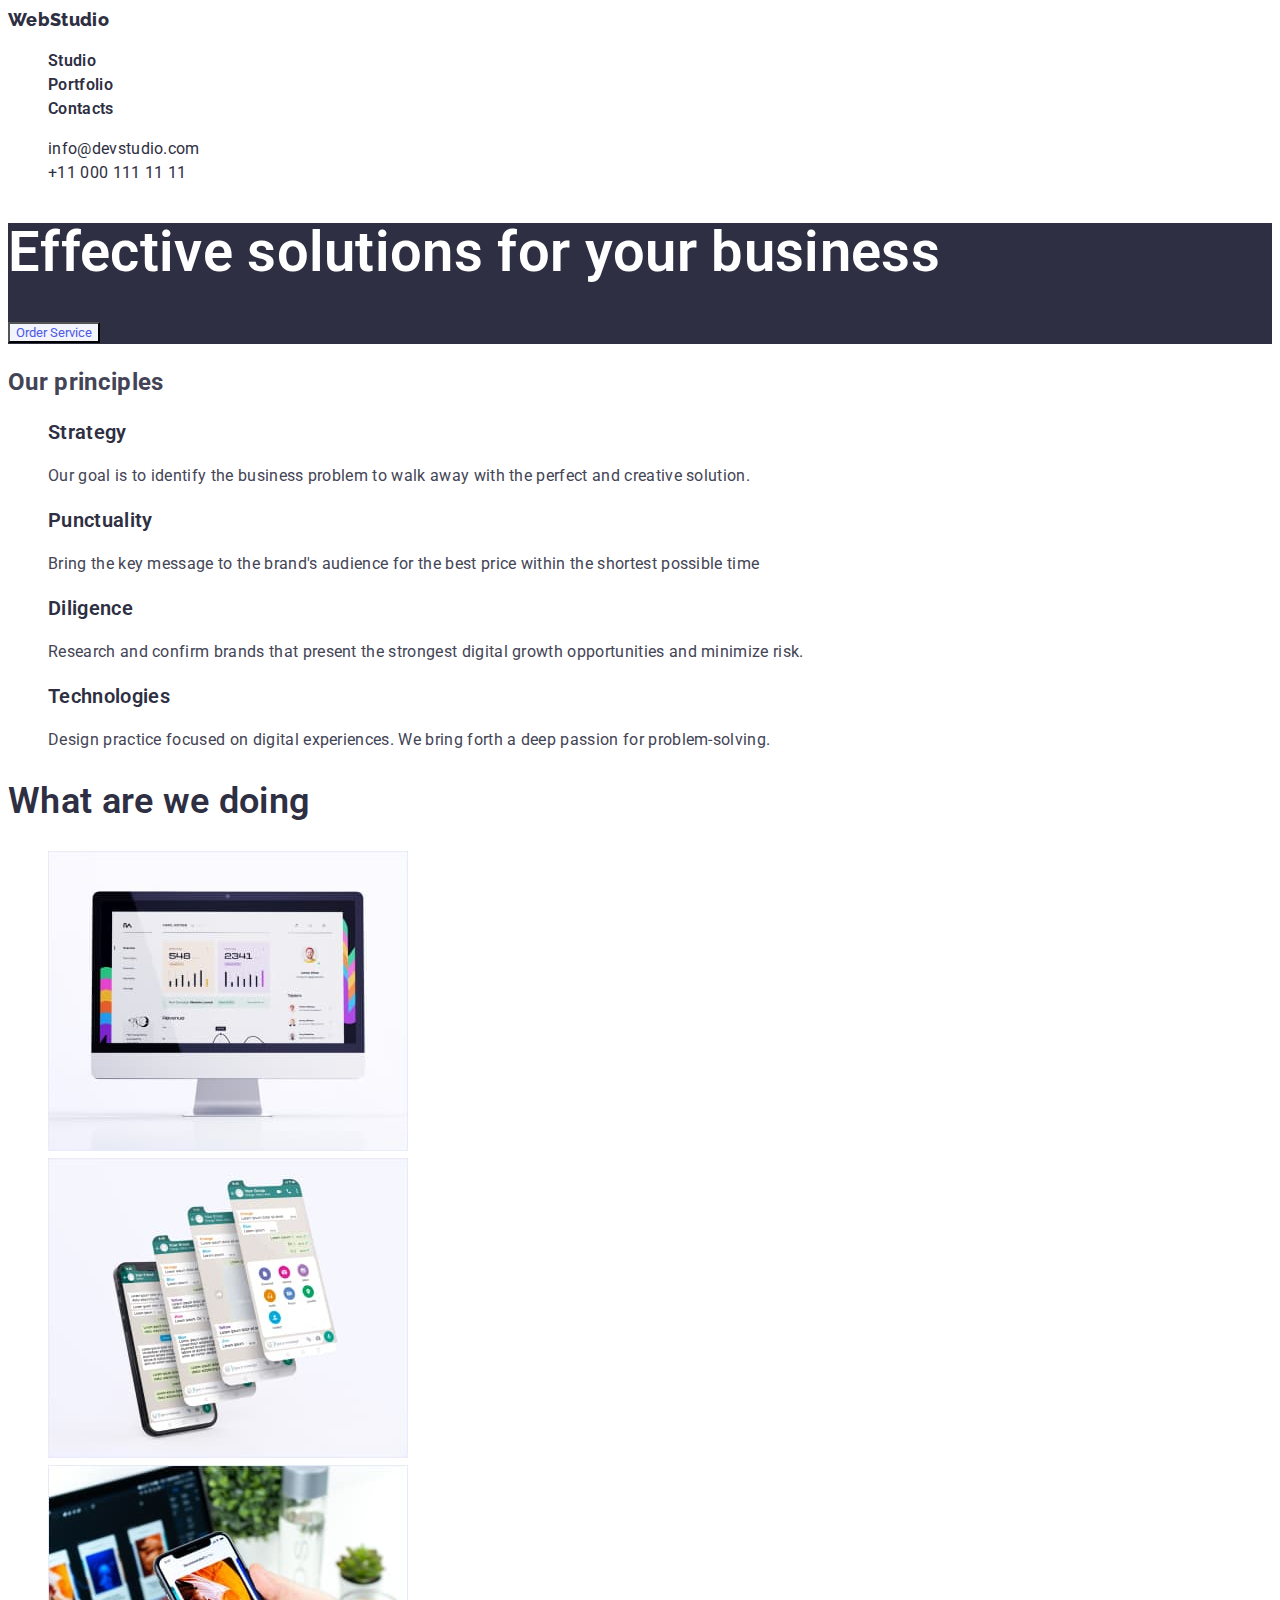
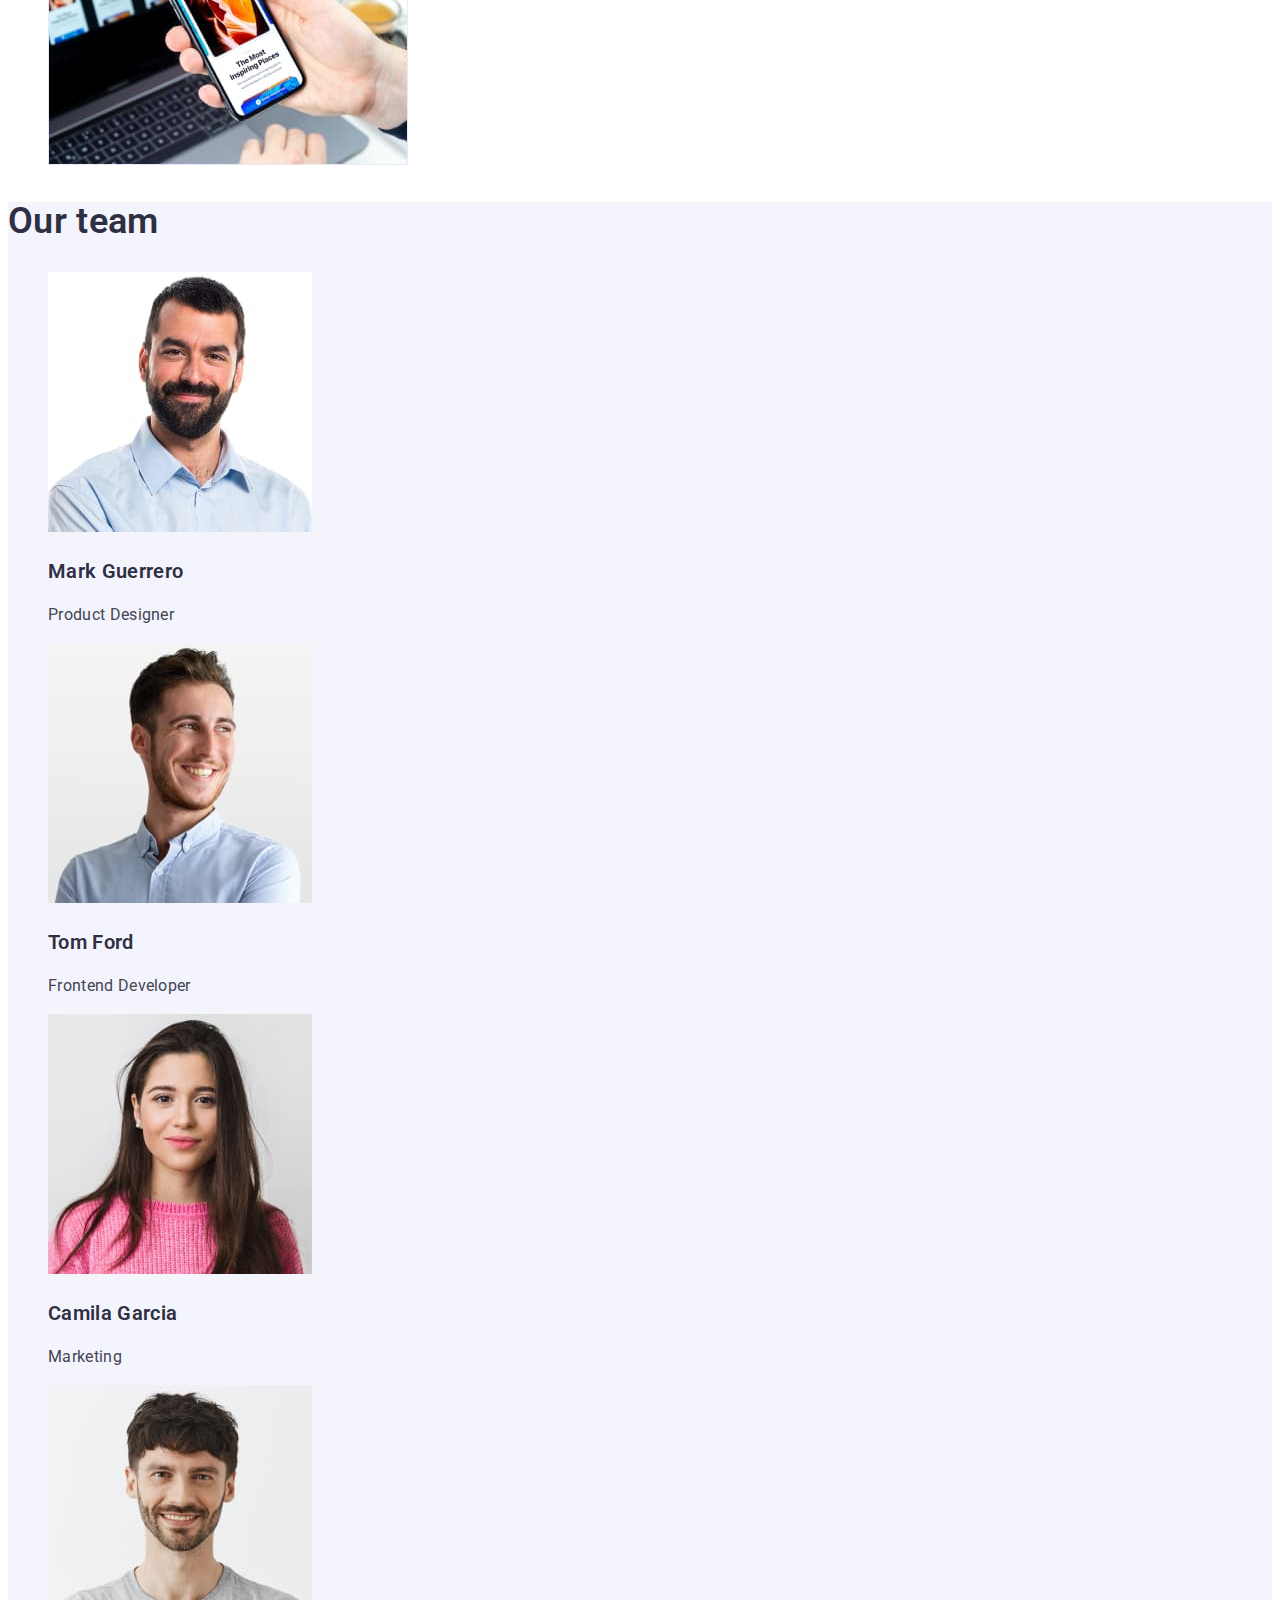
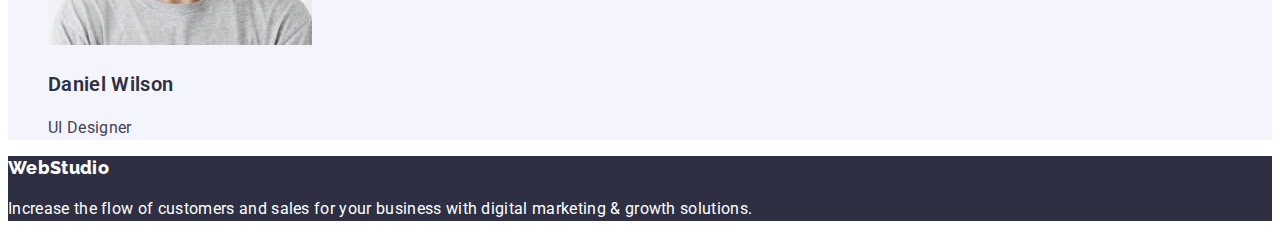
==== index.html @ 0608b39d "Зробив виправлення" ====
<!DOCTYPE html>
<html lang="en">
  <head>
    <meta charset="UTF-8" />
    <meta http-equiv="X-UA-Compatible" content="IE=edge" />
    <meta name="viewport" content="width=device-width, initial-scale=1.0" />
    <link
      href="https://fonts.googleapis.com/css2?family=Raleway:wght@700&family=Roboto:ital,wght@0,400;0,500;0,900;1,700&display=swap"
      rel="stylesheet"
    />
    <link href="css/styles.css" rel="stylesheet" />
    <title>WebStudio</title>
  </head>
  <body>
    <header class="header">
      <nav>
        <a href="index.html" class="logo">WebStudio</a>
        <ul class="navigation">
          <li><a href="index.html" class="navigation-link">Studio</a></li>
          <li>
            <a href="portfolio.html" class="navigation-link">Portfolio</a>
          </li>
          <li><a href="#" class="navigation-link">Contacts</a></li>
        </ul>
      </nav>
      <ul class="contact">
        <li>
          <a href="mailto:info@devstudio.com" class="contact-link"
            >info@devstudio.com</a
          >
        </li>
        <li>
          <a href="tel:+110001111111" class="contact-link">+11 000 111 11 11</a>
        </li>
      </ul>
    </header>
    <main>
      <section class="main">
        <h1 class="hero-title">Effective solutions for your business</h1>
        <button type="button">Order Service</button>
      </section>
      <section>
        <h2 class="hidden">Our principles</h2>
        <ul class="principle">
          <li>
            <h3 class="principle-title">Strategy</h3>
            <p class="text">
              Our goal is to identify the business problem to walk away with the
              perfect and creative solution.
            </p>
          </li>
          <li>
            <h3 class="principle-title">Punctuality</h3>
            <p class="text">
              Bring the key message to the brand's audience for the best price
              within the shortest possible time
            </p>
          </li>
          <li>
            <h3 class="principle-title">Diligence</h3>
            <p class="text">
              Research and confirm brands that present the strongest digital
              growth opportunities and minimize risk.
            </p>
          </li>
          <li>
            <h3 class="principle-title">Technologies</h3>
            <p>
              Design practice focused on digital experiences. We bring forth a
              deep passion for problem-solving.
            </p>
          </li>
        </ul>
      </section>
      <section class="offers">
        <h2 class="offers-title">What are we doing</h2>
        <ul>
          <li>
            <img
              src="images/Offers/desktopapplications.jpg"
              alt="desktop applications"
              width="360"
              height="300"
            />
          </li>
          <li>
            <img
              src="images/Offers/mobileapps.jpg"
              alt="mobile apps"
              width="360"
              height="300"
            />
          </li>
          <li>
            <img
              src="images/Offers/designsolutions.jpg"
              alt="design solutions"
              width="360"
              height="300"
            />
          </li>
        </ul>
      </section>
      <section class="team-style">
        <h2 class="team">Our team</h2>
        <ul>
          <li>
            <img
              src="images/Team/productmanager.jpg"
              alt="product manager"
              width="264"
              height="260"
            />
            <h3 class="team-title">Mark Guerrero</h3>
            <p>Product Designer</p>
          </li>
          <li>
            <img
              src="images/Team/frontenddeveloper.jpg"
              alt="frontend developer"
              width="264"
              height="260"
            />
            <h3 class="team-title">Tom Ford</h3>
            <p>Frontend Developer</p>
          </li>
          <li>
            <img
              src="images/Team/marketing.jpg"
              alt="marketing"
              width="264"
              height="260"
            />
            <h3 class="team-title">Camila Garcia</h3>
            <p>Marketing</p>
          </li>
          <li>
            <img
              src="images/Team/uidesigner.jpg"
              alt="ui designer"
              width="264"
              height="260"
            />
            <h3 class="team-title">Daniel Wilson</h3>
            <p>UI Designer</p>
          </li>
        </ul>
      </section>
    </main>
    <footer class="footer">
      <a href="index.html" class="logo-footer">WebStudio</a>
      <p class="text-footer">
        Increase the flow of customers and sales for your business with digital
        marketing & growth solutions.
      </p>
    </footer>
  </body>
</html>
---- css/styles.css ----
:root {
  --body-text: #434455;
  --dark-color: #2e2f42;
  --active-color: #4d5ae5;
  --light-background: #f4f4fd;
  --white-color: #fff;
}

/*- - - - - - -*/

body {
  font-family: "Roboto", sans-serif;
  font-weight: 400;
  font-size: 16px;
  line-height: 1.5;
  letter-spacing: 0.02em;
  color: var(--body-text);
  background-color: var(--white-color);
  
}
ul {
  list-style: none;
}
button {
  font-family: inherit;
  cursor: pointer;
  background-color: var(--light-background);
  color: var(--active-color);
}
button:hover,
button:focus,
button:active {
  background-color: var(--active-color);
  color: var(--light-background);
}
/*HEADER*/

.logo {
  font-family: "Raleway";
  font-weight: 800;
  font-size: 18px;
  line-height: 1.3;
  color: var(--dark-color);
  text-decoration: none;
}
.logo:active,
.logo:focus,
.logo:hover {
  color: var(--active-color);
}

.navigation {
}

.navigation-link {
  font-weight: 600;
  font-size: 16px;
  line-height: 1.5;
  color: var(--dark-color);
  text-decoration: none;
}
.navigation-link:hover,
.navigation-link:focus,
.navigation-link:active {
  color: var(--active-color);
}

.contact {
}
.contact-link {
  font-weight: 400;
  font-size: 16px;
  line-height: 1.5;
  color: var(--dark-color);
  text-decoration: none;
}
.contact-link:active,
.contact-link:focus,
.contact-link:hover {
  color: var(--active-color);
}

/*SECTION 1/1*/

.main {
  background-color: var(--dark-color);
}
.hero-title {
  font-weight: 600;
  font-size: 56px;
  line-height: 1.07;
  color: var(--white-color);
}

/*SECTION 2/1*/

.principle {
}
.principle-title {
  font-weight: 600;
  font-size: 20px;
  line-height: 1.2;
  color: var(--dark-color);
}
.offers-title {
  font-weight: 600;
  font-size: 36px;
  line-height: 1.1;
  color: var(--dark-color);
}

/*SECTION 3/1*/
.team-style{
  background-color:var(--light-background) ;
}
.team {
  font-weight: 600;
  font-size: 36px;
  line-height: 1.1;
  color: var(--dark-color);
}
.team-title {
  font-weight: 600;
  font-size: 20px;
  line-height: 1.2;
  color: var(--dark-color);
}

/*- - - - - -*/

/* SECTION 2/2*/

.card-sections {
  font-weight: 600;
  font-size: 20px;
  line-height: 1.2;
  color: var(--dark-color);
}

/*FOOTER*/

.footer {
  background-color: var(--dark-color);
}
.logo-footer {
  font-family: "Raleway";
  font-weight: 800;
  font-size: 18px;
  line-height: 1.3;
  color: var(--white-color);
  text-decoration: none;
}
.logo-footer:active,
.logo-footer:hover,
.logo-footer:focus {
  color: var(--active-color);
}
.text-footer {
  color: var(--white-color);
}
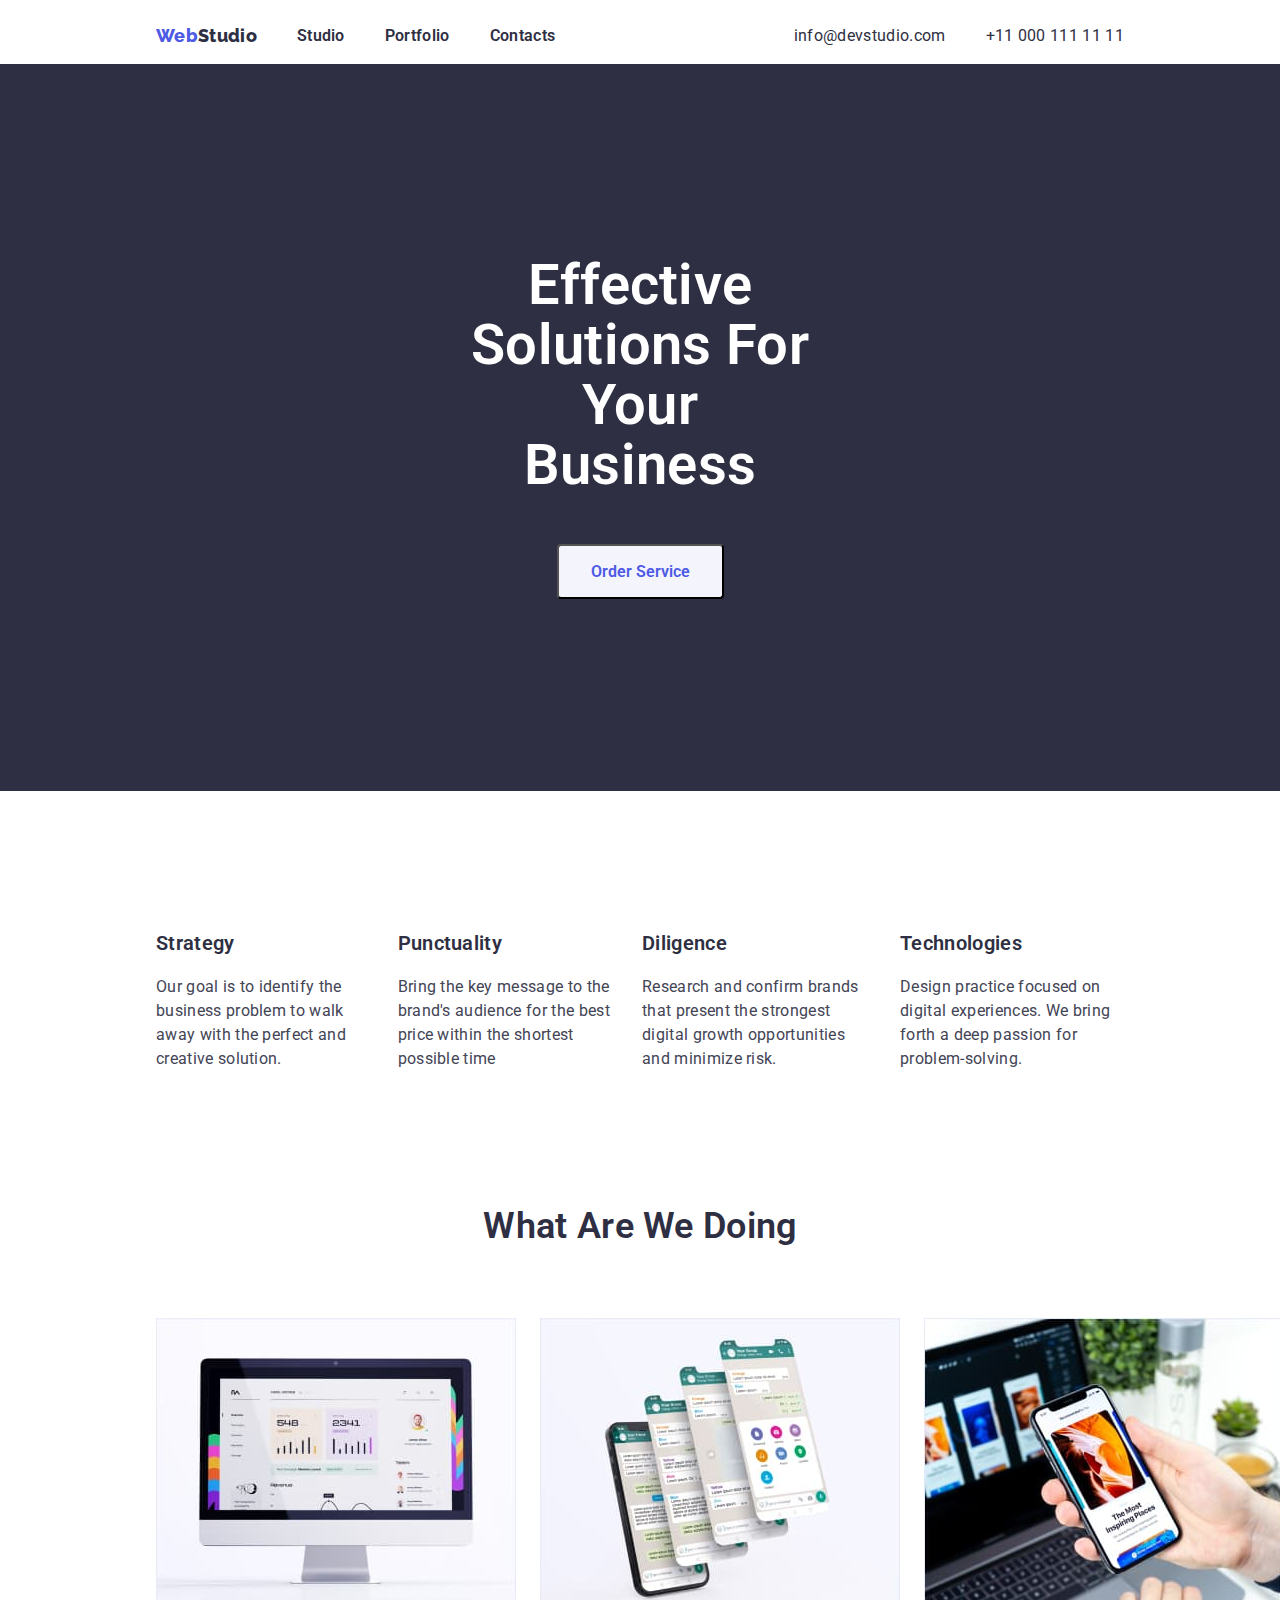
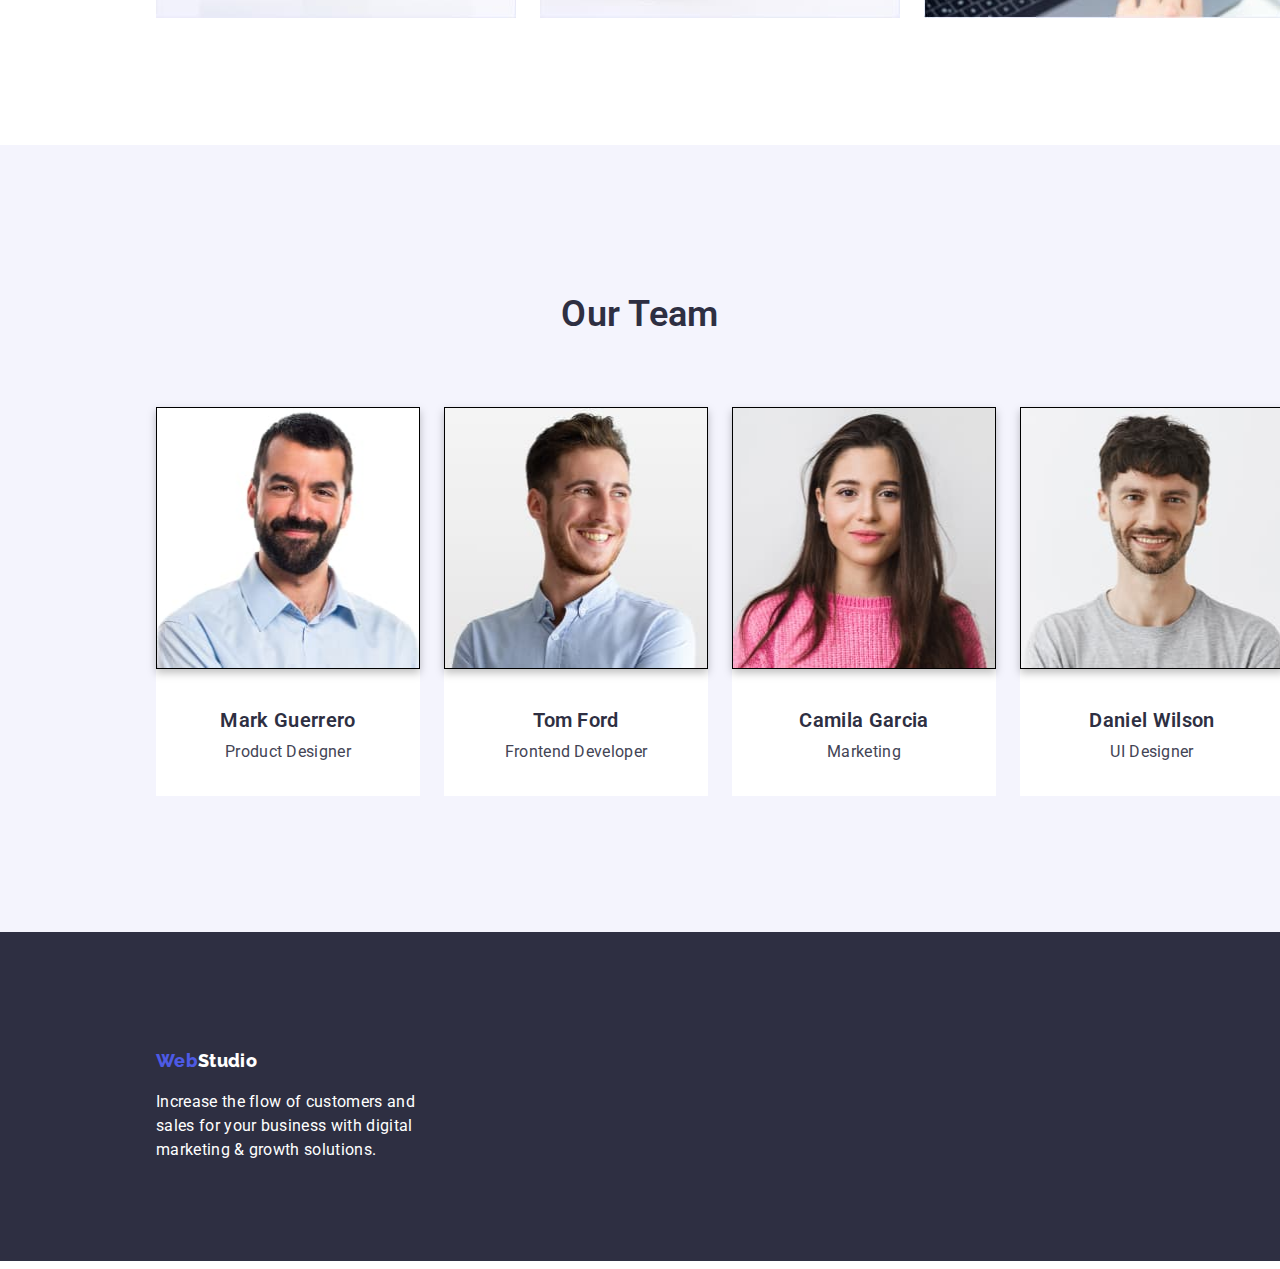
==== commit 21a41094: "На проверку(доделать)" ====
--- a/index.html
+++ b/index.html
@@ -4,66 +4,79 @@
     <meta charset="UTF-8" />
     <meta http-equiv="X-UA-Compatible" content="IE=edge" />
     <meta name="viewport" content="width=device-width, initial-scale=1.0" />
+    <link rel="stylesheet" href="https://cdnjs.cloudflare.com/ajax/libs/modern-normalize/1.1.0/modern-normalize.min.css" integrity="sha512-wpPYUAdjBVSE4KJnH1VR1HeZfpl1ub8YT/NKx4PuQ5NmX2tKuGu6U/JRp5y+Y8XG2tV+wKQpNHVUX03MfMFn9Q==" crossorigin="anonymous" referrerpolicy="no-referrer" />
     <link
       href="https://fonts.googleapis.com/css2?family=Raleway:wght@700&family=Roboto:ital,wght@0,400;0,500;0,900;1,700&display=swap"
       rel="stylesheet"
     />
     <link href="css/styles.css" rel="stylesheet" />
     <title>WebStudio</title>
-  </head>
+  </head>                             
   <body>
+  
     <header class="header">
-      <nav>
-        <a href="index.html" class="logo">WebStudio</a>
+      
+      <nav class="main-nav">
+        <a href="index.html" class="logo"><span class="logo-style">Web</span>Studio</a>
         <ul class="navigation">
-          <li><a href="index.html" class="navigation-link">Studio</a></li>
-          <li>
-            <a href="portfolio.html" class="navigation-link">Portfolio</a>
+          <li class=" item" ><a href="index.html" class="navigation-link ">Studio</a></li>
+          <li class="  item">
+            <a href="portfolio.html" class="navigation-link ">Portfolio</a>
           </li>
-          <li><a href="#" class="navigation-link">Contacts</a></li>
+          <li class="item"><a href="#"class="navigation-link ">Contacts</a></li>
         </ul>
       </nav>
+
       <ul class="contact">
-        <li>
+        <li class="contact-item">
           <a href="mailto:info@devstudio.com" class="contact-link"
             >info@devstudio.com</a
           >
         </li>
-        <li>
+        <li class="contact-item">
           <a href="tel:+110001111111" class="contact-link">+11 000 111 11 11</a>
         </li>
       </ul>
+     
     </header>
+
     <main>
+      
       <section class="main">
         <h1 class="hero-title">Effective solutions for your business</h1>
-        <button type="button">Order Service</button>
+        <button type="button" class="hero-button">Order Service</button>
+     
       </section>
-      <section>
+
+      <section class="item-principle">
+      
         <h2 class="hidden">Our principles</h2>
         <ul class="principle">
-          <li>
+          <li class="principle-style">
             <h3 class="principle-title">Strategy</h3>
             <p class="text">
               Our goal is to identify the business problem to walk away with the
               perfect and creative solution.
             </p>
           </li>
-          <li>
+
+          <li class="principle-style">
             <h3 class="principle-title">Punctuality</h3>
             <p class="text">
               Bring the key message to the brand's audience for the best price
               within the shortest possible time
             </p>
           </li>
-          <li>
+
+          <li class="principle-style">
             <h3 class="principle-title">Diligence</h3>
             <p class="text">
               Research and confirm brands that present the strongest digital
               growth opportunities and minimize risk.
             </p>
           </li>
-          <li>
+
+          <li class="principle-style">
             <h3 class="principle-title">Technologies</h3>
             <p>
               Design practice focused on digital experiences. We bring forth a
@@ -71,11 +84,14 @@
             </p>
           </li>
         </ul>
+      
       </section>
+
       <section class="offers">
+        
         <h2 class="offers-title">What are we doing</h2>
-        <ul>
-          <li>
+        <ul class="offers-style">
+          <li class="offer">
             <img
               src="images/Offers/desktopapplications.jpg"
               alt="desktop applications"
@@ -83,7 +99,8 @@
               height="300"
             />
           </li>
-          <li>
+
+          <li class="offer">
             <img
               src="images/Offers/mobileapps.jpg"
               alt="mobile apps"
@@ -91,68 +108,88 @@
               height="300"
             />
           </li>
-          <li>
+
+          <li class="offer">
             <img
               src="images/Offers/designsolutions.jpg"
               alt="design solutions"
               width="360"
               height="300"
             />
+          </li>                                
+        </ul>
+       
+      </section>
+
+      <section class="team-style">
+        
+        <h2 class="team">Our team</h2>
+        <ul class="team-container">
+          <li class="members">
+            <img class="photo"
+              src="images/Team/productmanager.jpg"
+              alt="product manager"
+              width="262"
+              height="260"
+            />
+            <div class="team-description">
+            <h3 class="team-title">Mark Guerrero</h3>
+            <p class="main-team">Product Designer</p>
+            </div>
+          </li>
+
+          <li class="members">
+            <img class="photo"
+              src="images/Team/frontenddeveloper.jpg"
+              alt="frontend developer"
+              width="262"
+              height="260"
+            />
+            <div class="team-description">
+            <h3 class="team-title">Tom Ford</h3>
+            <p class="main-team">Frontend Developer</p>
+            </div>
+          </li>
+
+          <li class="members">
+            <img class="photo"
+              src="images/Team/marketing.jpg"
+              alt="marketing"
+              width="262"
+              height="260"
+            />
+            <div class="team-description">
+            <h3 class="team-title">Camila Garcia</h3>
+            <p class="main-team" >Marketing</p>
+            </div>
+          </li>
+
+          <li class="members">
+            <img class="photo"
+              src="images/Team/uidesigner.jpg"
+              alt="ui designer"
+              width="262"
+              height="260"
+            />
+            <div class="team-description">
+            <h3 class="team-title">Daniel Wilson</h3>
+            <p class="main-team">UI Designer</p>
+            </div>
           </li>
         </ul>
       </section>
-      <section class="team-style">
-        <h2 class="team">Our team</h2>
-        <ul>
-          <li>
-            <img
-              src="images/Team/productmanager.jpg"
-              alt="product manager"
-              width="264"
-              height="260"
-            />
-            <h3 class="team-title">Mark Guerrero</h3>
-            <p>Product Designer</p>
-          </li>
-          <li>
-            <img
-              src="images/Team/frontenddeveloper.jpg"
-              alt="frontend developer"
-              width="264"
-              height="260"
-            />
-            <h3 class="team-title">Tom Ford</h3>
-            <p>Frontend Developer</p>
-          </li>
-          <li>
-            <img
-              src="images/Team/marketing.jpg"
-              alt="marketing"
-              width="264"
-              height="260"
-            />
-            <h3 class="team-title">Camila Garcia</h3>
-            <p>Marketing</p>
-          </li>
-          <li>
-            <img
-              src="images/Team/uidesigner.jpg"
-              alt="ui designer"
-              width="264"
-              height="260"
-            />
-            <h3 class="team-title">Daniel Wilson</h3>
-            <p>UI Designer</p>
-          </li>
-        </ul>
-      </section>
+      
     </main>
+    
     <footer class="footer">
-      <a href="index.html" class="logo-footer">WebStudio</a>
+    
+      <a href="index.html" class="logo-footer"><span class="logo-style">Web</span>Studio</a>
       <p class="text-footer">
         Increase the flow of customers and sales for your business with digital
         marketing & growth solutions.
       </p>
+      
     </footer>
+  
   </body>
 </html>
--- a/css/styles.css
+++ b/css/styles.css
@@ -7,8 +7,12 @@
 }
 
 /*- - - - - - -*/
+.main-container {
+}
 
 body {
+  margin-left: auto;
+  margin-right: auto;
   font-family: "Roboto", sans-serif;
   font-weight: 400;
   font-size: 16px;
@@ -16,7 +20,7 @@
   letter-spacing: 0.02em;
   color: var(--body-text);
   background-color: var(--white-color);
-  
+  max-width: 1440px;
 }
 ul {
   list-style: none;
@@ -34,6 +38,17 @@
   color: var(--light-background);
 }
 /*HEADER*/
+.header {
+  display: flex;
+  align-items: center;
+  padding-left: 156px;
+  padding-right: 156px;
+  margin: 0;
+  box-shadow: -1px 1px 1px var(--body-text);
+}
+.header-main {
+  display: flex;
+}
 
 .logo {
   font-family: "Raleway";
@@ -48,8 +63,19 @@
 .logo:hover {
   color: var(--active-color);
 }
-
+.logo-style {
+  color: var(--active-color);
+}
 .navigation {
+  display: flex;
+}
+.navigation .item + .item {
+  margin-left: 40px;
+}
+
+.main-nav {
+  display: flex;
+  align-items: center;
 }
 
 .navigation-link {
@@ -66,7 +92,13 @@
 }
 
 .contact {
-}
+  display: flex;
+  margin-left: auto;
+}
+.contact .contact-item + .contact-item {
+  margin-left: 40px;
+}
+
 .contact-link {
   font-weight: 400;
   font-size: 16px;
@@ -83,6 +115,7 @@
 /*SECTION 1/1*/
 
 .main {
+  padding: 192px 465px;
   background-color: var(--dark-color);
 }
 .hero-title {
@@ -90,11 +123,44 @@
   font-size: 56px;
   line-height: 1.07;
   color: var(--white-color);
+  text-align: center;
+  margin-bottom: 48px;
+  margin-top: 0;
+  text-transform: capitalize;
+}
+.hero-button {
+  padding: 16px 32px;
+  font-weight: 600;
+  font-size: 16px;
+  line-height: 1.19;
+  border-radius: 4px;
+  gap: 10px;
+  display: flex;
+  margin-left: auto;
+  margin-right: auto;
 }
 
 /*SECTION 2/1*/
-
+.item-principle {
+  padding-top: 120px;
+  padding-right: 156px;
+  padding-left: 156px;
+  margin: 0;
+}
+.principle .principle-style + .principle-style {
+  margin-left: 24px;
+}
 .principle {
+  display: flex;
+  padding-left: 0;
+  margin-top: 0;
+  margin-bottom: 0;
+}
+.hidden {
+  display: none;
+}
+.principle-style {
+  max-width: 264px;
 }
 .principle-title {
   font-weight: 600;
@@ -102,44 +168,148 @@
   line-height: 1.2;
   color: var(--dark-color);
 }
+
+.offers {
+  padding-top: 120px;
+  padding-left: 156px;
+  padding-right: 156px;
+  padding-bottom: 120px;
+  margin: 0;
+}
 .offers-title {
   font-weight: 600;
   font-size: 36px;
   line-height: 1.1;
   color: var(--dark-color);
+  text-align: center;
+  margin-bottom: 72px;
+  margin-top: 0;
+  text-transform: capitalize;
+}
+.offers-style {
+  display: flex;
+  padding-left: 0;
+  margin-top: 0;
+  margin-bottom: 0;
+}
+.offers-style .offer + .offer {
+  margin-left: 24px;
 }
 
 /*SECTION 3/1*/
-.team-style{
-  background-color:var(--light-background) ;
+.team-style {
+  padding: 120px 156px;
+  background-color: var(--light-background);
 }
 .team {
   font-weight: 600;
   font-size: 36px;
   line-height: 1.1;
   color: var(--dark-color);
+  text-align: center;
+  margin-bottom: 72px;
+  text-transform: capitalize;
 }
 .team-title {
   font-weight: 600;
   font-size: 20px;
   line-height: 1.2;
   color: var(--dark-color);
-}
-
+  margin: 0;
+  text-align: center;
+}
+.team-container {
+  display: flex;
+  padding-left: 0;
+}
+.team-container .members + .members {
+  margin-left: 24px;
+}
+.members {
+  background-color: var(--white-color);
+}
+.main-team {
+  margin: 0;
+  text-align: center;
+  margin-top: 8px;
+}
+.team-description {
+  padding: 32px 58px;
+}
+.photo{
+  border: 1px solid #000000;
+filter: drop-shadow(0px 4px 4px rgba(0, 0, 0, 0.25));
+}
 /*- - - - - -*/
 
 /* SECTION 2/2*/
+.secondary-main {
+  margin: 0;
+  padding-top: 96px;
+  padding-bottom: 120px;
+  padding-left: 156px;
+  padding-right: 156px;
+}
+
+.main-button {
+  display: flex;
+  flex-direction: row;
+  margin-bottom: 72px;
+  padding-left: 0;
+  justify-content: center;
+}
+
+.main-button .btn-item + .btn-item {
+  margin-left: 24px;
+}
+
+.btn {
+  padding: 8px 16px;
+  border-radius: 4px;
+  border: 1px solid var(--body-text);
+}
+
+.main-list {
+  display: flex;
+  flex-wrap: wrap;
+  padding-left: 0;
+  margin: 0;
+}
+.cards {
+  margin-right: 24px;
+  margin-bottom: 48px;
+  border: 0.5px solid #f4f4fd;
+  box-shadow: 0px 1px 6px rgba(46, 47, 66, 0.08);
+  background-color: var(--white-color);
+}
+.cards:nth-child(3n) {
+  margin-right: 0;
+}
+.cards:nth-last-child(-n + 3) {
+  margin-bottom: 0;
+}
 
 .card-sections {
   font-weight: 600;
   font-size: 20px;
   line-height: 1.2;
   color: var(--dark-color);
+  margin: 0;
+}
+.card-text {
+  margin: 0;
+  margin-top: 8px;
+}
+.card-description {
+  padding-top: 32px;
+  padding-left: 16px;
+  padding-bottom: 32px;
 }
 
 /*FOOTER*/
 
 .footer {
+  padding: 117px 774px 83px 156px;
   background-color: var(--dark-color);
 }
 .logo-footer {
@@ -157,4 +327,6 @@
 }
 .text-footer {
   color: var(--white-color);
-}
+  display: block;
+  max-width: 264px;
+}
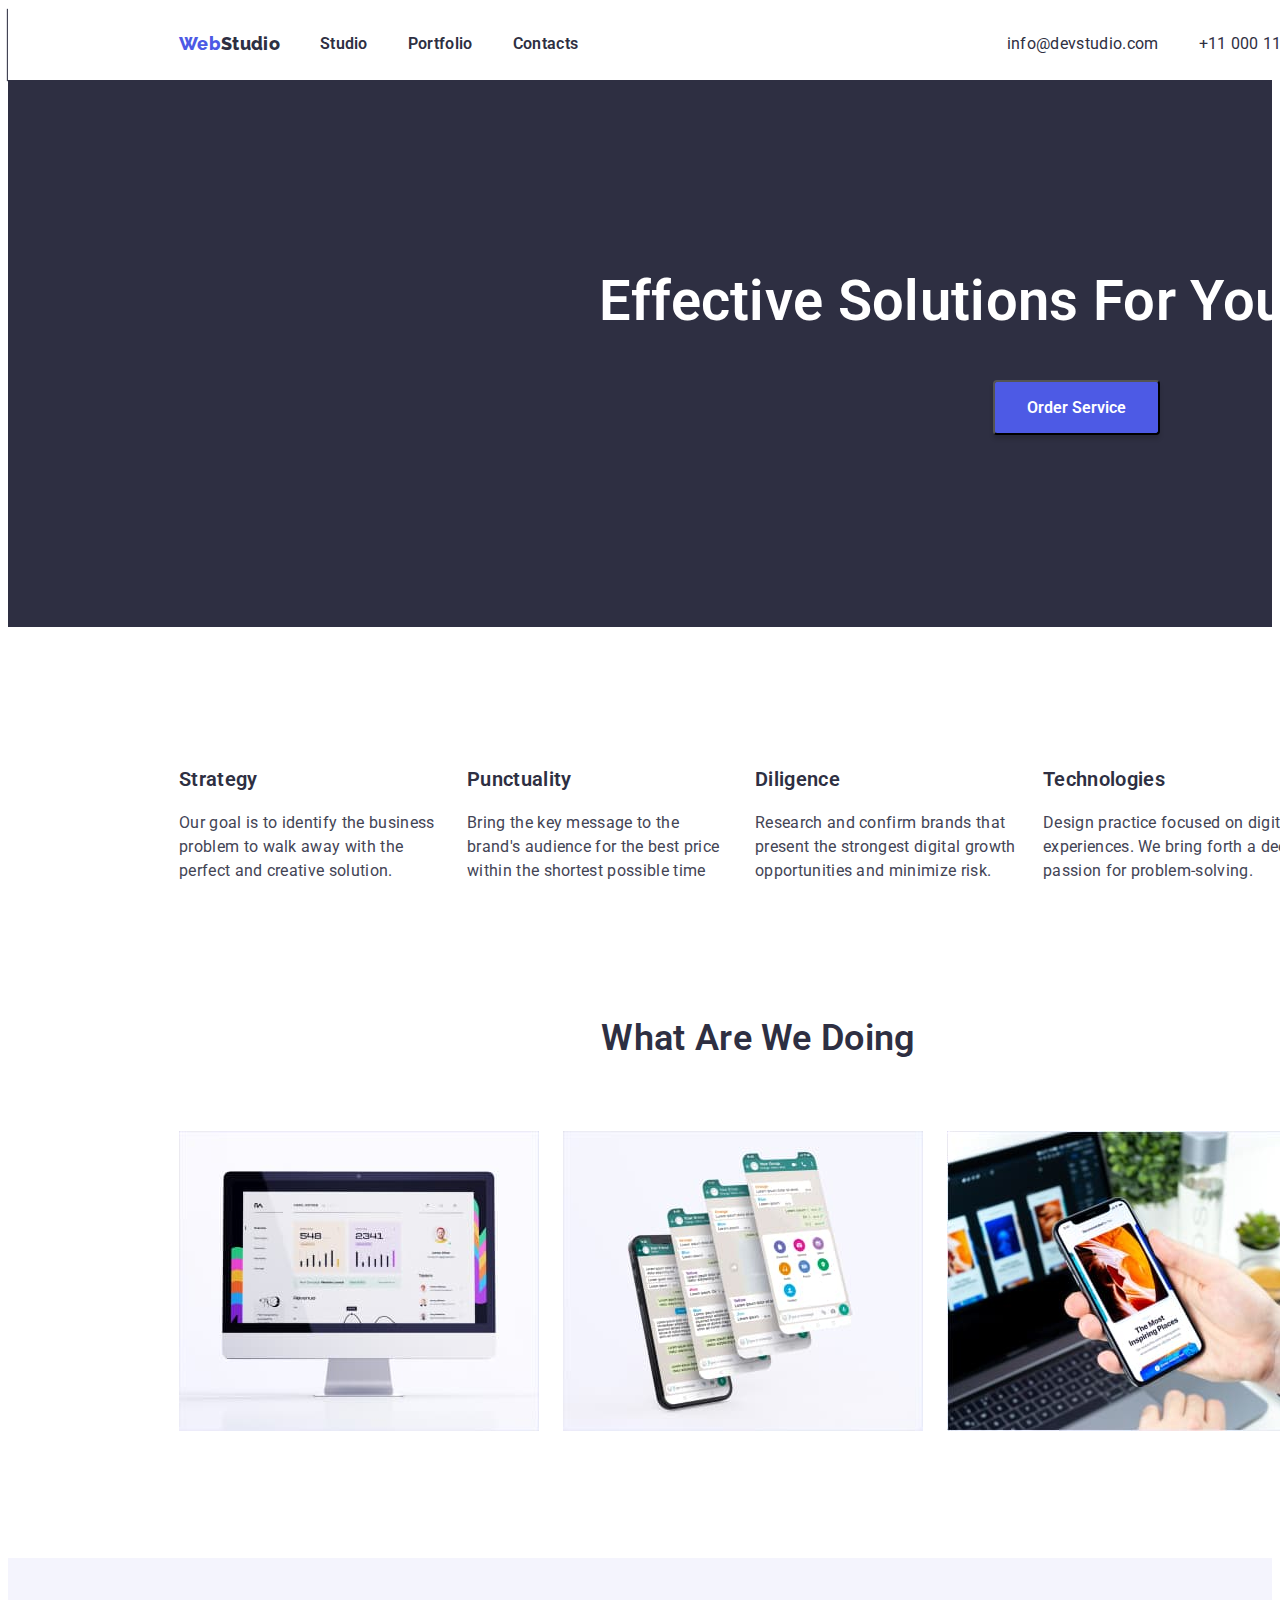
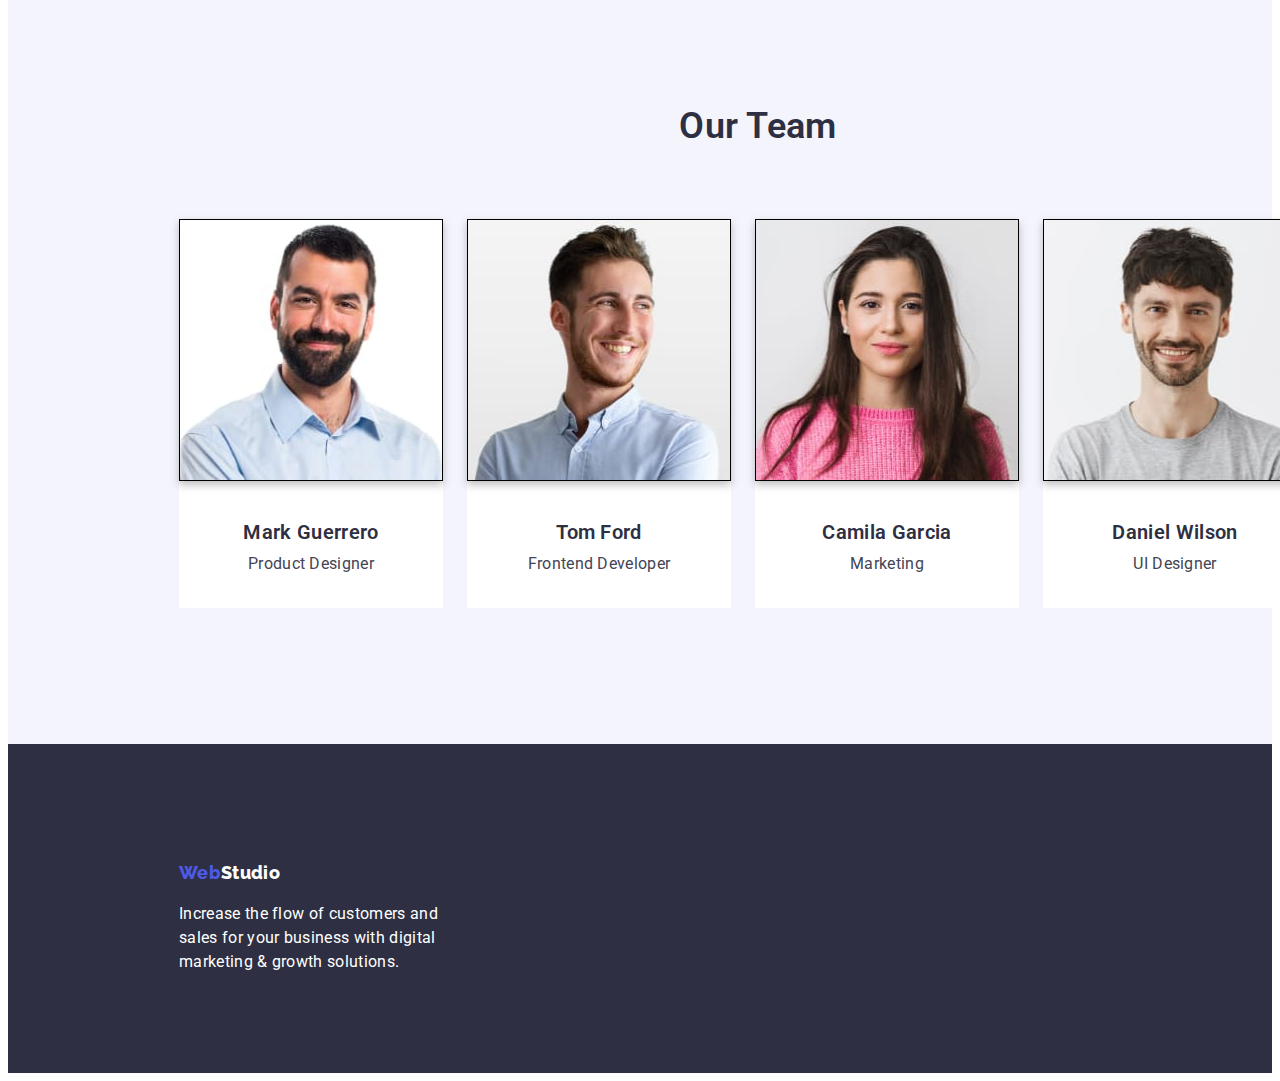
==== commit 564dc1ed: "Где моя ошибка?" ====
--- a/index.html
+++ b/index.html
@@ -4,192 +4,210 @@
     <meta charset="UTF-8" />
     <meta http-equiv="X-UA-Compatible" content="IE=edge" />
     <meta name="viewport" content="width=device-width, initial-scale=1.0" />
-    <link rel="stylesheet" href="https://cdnjs.cloudflare.com/ajax/libs/modern-normalize/1.1.0/modern-normalize.min.css" integrity="sha512-wpPYUAdjBVSE4KJnH1VR1HeZfpl1ub8YT/NKx4PuQ5NmX2tKuGu6U/JRp5y+Y8XG2tV+wKQpNHVUX03MfMFn9Q==" crossorigin="anonymous" referrerpolicy="no-referrer" />
+    <link
+      rel="stylesheet"
+      href="https://cdnjs.cloudflare.com/ajax/libs/modern-normalize/1.1.0/modern-normalize.min.css"
+      integrity="sha512-wpPYUAdjBVSE4KJnH1VR1HeZfpl1ub8YT/NKx4PuQ5NmX2tKuGu6U/JRp5y+Y8XG2tV+wKQpNHVUX03MfMFn9Q=="
+      crossorigin="anonymous"
+      referrerpolicy="no-referrer"
+    />
     <link
       href="https://fonts.googleapis.com/css2?family=Raleway:wght@700&family=Roboto:ital,wght@0,400;0,500;0,900;1,700&display=swap"
       rel="stylesheet"
     />
     <link href="css/styles.css" rel="stylesheet" />
     <title>WebStudio</title>
-  </head>                             
+  </head>
   <body>
-  
     <header class="header">
+      <div class="container">
+        <div class="header-main">
+          <nav class="main-nav">
+            <a href="index.html" class="logo"
+              ><span class="logo-style">Web</span>Studio</a
+            >
+            <ul class="navigation">
+              <li class="item">
+                <a href="index.html" class="navigation-link">Studio</a>
+              </li>
+              <li class="item">
+                <a href="portfolio.html" class="navigation-link">Portfolio</a>
+              </li>
+              <li class="item">
+                <a href="#" class="navigation-link">Contacts</a>
+              </li>
+            </ul>
+          </nav>
+
+          <ul class="contact">
+            <li class="contact-item">
+              <a href="mailto:info@devstudio.com" class="contact-link"
+                >info@devstudio.com</a
+              >
+            </li>
+            <li class="contact-item">
+              <a href="tel:+110001111111" class="contact-link"
+                >+11 000 111 11 11</a
+              >
+            </li>
+          </ul>
+        </div>
+      </div>
+    </header>
       
-      <nav class="main-nav">
-        <a href="index.html" class="logo"><span class="logo-style">Web</span>Studio</a>
-        <ul class="navigation">
-          <li class=" item" ><a href="index.html" class="navigation-link ">Studio</a></li>
-          <li class="  item">
-            <a href="portfolio.html" class="navigation-link ">Portfolio</a>
-          </li>
-          <li class="item"><a href="#"class="navigation-link ">Contacts</a></li>
-        </ul>
-      </nav>
-
-      <ul class="contact">
-        <li class="contact-item">
-          <a href="mailto:info@devstudio.com" class="contact-link"
-            >info@devstudio.com</a
-          >
-        </li>
-        <li class="contact-item">
-          <a href="tel:+110001111111" class="contact-link">+11 000 111 11 11</a>
-        </li>
-      </ul>
-     
-    </header>
-
-    <main>
-      
+  <main>
+
       <section class="main">
-        <h1 class="hero-title">Effective solutions for your business</h1>
-        <button type="button" class="hero-button">Order Service</button>
-     
+        <div class="container">
+          <h1 class="hero-title">Effective solutions for your business</h1>
+          <button type="button" class="hero-button">Order Service</button>
+        </div>
       </section>
 
       <section class="item-principle">
-      
-        <h2 class="hidden">Our principles</h2>
-        <ul class="principle">
-          <li class="principle-style">
-            <h3 class="principle-title">Strategy</h3>
-            <p class="text">
-              Our goal is to identify the business problem to walk away with the
-              perfect and creative solution.
-            </p>
-          </li>
-
-          <li class="principle-style">
-            <h3 class="principle-title">Punctuality</h3>
-            <p class="text">
-              Bring the key message to the brand's audience for the best price
-              within the shortest possible time
-            </p>
-          </li>
-
-          <li class="principle-style">
-            <h3 class="principle-title">Diligence</h3>
-            <p class="text">
-              Research and confirm brands that present the strongest digital
-              growth opportunities and minimize risk.
-            </p>
-          </li>
-
-          <li class="principle-style">
-            <h3 class="principle-title">Technologies</h3>
-            <p>
-              Design practice focused on digital experiences. We bring forth a
-              deep passion for problem-solving.
-            </p>
-          </li>
-        </ul>
-      
-      </section>
-
+        <div class="container">
+          <h2 class="hidden">Our principles</h2>
+          <ul class="principle">
+            <li class="principle-style">
+              <h3 class="principle-title">Strategy</h3>
+              <p class="text">
+                Our goal is to identify the business problem to walk away with
+                the perfect and creative solution.
+              </p>
+            </li>
+
+            <li class="principle-style">
+              <h3 class="principle-title">Punctuality</h3>
+              <p class="text">
+                Bring the key message to the brand's audience for the best price
+                within the shortest possible time
+              </p>
+            </li>
+
+            <li class="principle-style">
+              <h3 class="principle-title">Diligence</h3>
+              <p class="text">
+                Research and confirm brands that present the strongest digital
+                growth opportunities and minimize risk.
+              </p>
+            </li>
+
+            <li class="principle-style">
+              <h3 class="principle-title">Technologies</h3>
+              <p>
+                Design practice focused on digital experiences. We bring forth a
+                deep passion for problem-solving.
+              </p>
+            </li>
+          </ul>
+        </div>
+      </section>
       <section class="offers">
-        
-        <h2 class="offers-title">What are we doing</h2>
-        <ul class="offers-style">
-          <li class="offer">
-            <img
-              src="images/Offers/desktopapplications.jpg"
-              alt="desktop applications"
-              width="360"
-              height="300"
-            />
-          </li>
-
-          <li class="offer">
-            <img
-              src="images/Offers/mobileapps.jpg"
-              alt="mobile apps"
-              width="360"
-              height="300"
-            />
-          </li>
-
-          <li class="offer">
-            <img
-              src="images/Offers/designsolutions.jpg"
-              alt="design solutions"
-              width="360"
-              height="300"
-            />
-          </li>                                
-        </ul>
-       
-      </section>
-
+        <div class="container">
+          <h2 class="offers-title">What are we doing</h2>
+          <ul class="offers-style">
+            <li class="offer">
+              <img
+                src="images/Offers/desktopapplications.jpg"
+                alt="desktop applications"
+                width="360"
+                height="300"
+              />
+            </li>
+
+            <li class="offer">
+              <img
+                src="images/Offers/mobileapps.jpg"
+                alt="mobile apps"
+                width="360"
+                height="300"
+              />
+            </li>
+
+            <li class="offer">
+              <img
+                src="images/Offers/designsolutions.jpg"
+                alt="design solutions"
+                width="360"
+                height="300"
+              />
+            </li>
+          </ul>
+        </div>
+      </section>
       <section class="team-style">
-        
-        <h2 class="team">Our team</h2>
-        <ul class="team-container">
-          <li class="members">
-            <img class="photo"
-              src="images/Team/productmanager.jpg"
-              alt="product manager"
-              width="262"
-              height="260"
-            />
-            <div class="team-description">
-            <h3 class="team-title">Mark Guerrero</h3>
-            <p class="main-team">Product Designer</p>
-            </div>
-          </li>
-
-          <li class="members">
-            <img class="photo"
-              src="images/Team/frontenddeveloper.jpg"
-              alt="frontend developer"
-              width="262"
-              height="260"
-            />
-            <div class="team-description">
-            <h3 class="team-title">Tom Ford</h3>
-            <p class="main-team">Frontend Developer</p>
-            </div>
-          </li>
-
-          <li class="members">
-            <img class="photo"
-              src="images/Team/marketing.jpg"
-              alt="marketing"
-              width="262"
-              height="260"
-            />
-            <div class="team-description">
-            <h3 class="team-title">Camila Garcia</h3>
-            <p class="main-team" >Marketing</p>
-            </div>
-          </li>
-
-          <li class="members">
-            <img class="photo"
-              src="images/Team/uidesigner.jpg"
-              alt="ui designer"
-              width="262"
-              height="260"
-            />
-            <div class="team-description">
-            <h3 class="team-title">Daniel Wilson</h3>
-            <p class="main-team">UI Designer</p>
-            </div>
-          </li>
-        </ul>
-      </section>
-      
+        <div class="container">
+          <h2 class="team">Our team</h2>
+          <ul class="team-container">
+            <li class="members">
+              <img
+                class="photo"
+                src="images/Team/productmanager.jpg"
+                alt="product manager"
+                width="262"
+                height="260"
+              />
+              <div class="team-description">
+                <h3 class="team-title">Mark Guerrero</h3>
+                <p class="main-team">Product Designer</p>
+              </div>
+            </li>
+
+            <li class="members">
+              <img
+                class="photo"
+                src="images/Team/frontenddeveloper.jpg"
+                alt="frontend developer"
+                width="262"
+                height="260"
+              />
+              <div class="team-description">
+                <h3 class="team-title">Tom Ford</h3>
+                <p class="main-team">Frontend Developer</p>
+              </div>
+            </li>
+
+            <li class="members">
+              <img
+                class="photo"
+                src="images/Team/marketing.jpg"
+                alt="marketing"
+                width="262"
+                height="260"
+              />
+              <div class="team-description">
+                <h3 class="team-title">Camila Garcia</h3>
+                <p class="main-team">Marketing</p>
+              </div>
+            </li>
+
+            <li class="members">
+              <img
+                class="photo"
+                src="images/Team/uidesigner.jpg"
+                alt="ui designer"
+                width="262"
+                height="260"
+              />
+              <div class="team-description">
+                <h3 class="team-title">Daniel Wilson</h3>
+                <p class="main-team">UI Designer</p>
+              </div>
+            </li>
+          </ul>
+        </div>
+      </section>
     </main>
-    
     <footer class="footer">
-    
-      <a href="index.html" class="logo-footer"><span class="logo-style">Web</span>Studio</a>
-      <p class="text-footer">
-        Increase the flow of customers and sales for your business with digital
-        marketing & growth solutions.
-      </p>
-      
+      <div class="container">
+        <a href="index.html" class="logo-footer"
+          ><span class="logo-style">Web</span>Studio</a
+        >
+        <p class="text-footer">
+          Increase the flow of customers and sales for your business with
+          digital marketing & growth solutions.
+        </p>
+      </div>
     </footer>
-  
   </body>
 </html>
--- a/css/styles.css
+++ b/css/styles.css
@@ -7,12 +7,14 @@
 }
 
 /*- - - - - - -*/
-.main-container {
+.container {
+  width: 1158px;
+  margin: 0 auto;
+  padding: 0 15px;
+
 }
 
 body {
-  margin-left: auto;
-  margin-right: auto;
   font-family: "Roboto", sans-serif;
   font-weight: 400;
   font-size: 16px;
@@ -20,7 +22,7 @@
   letter-spacing: 0.02em;
   color: var(--body-text);
   background-color: var(--white-color);
-  max-width: 1440px;
+ 
 }
 ul {
   list-style: none;
@@ -39,8 +41,8 @@
 }
 /*HEADER*/
 .header {
-  display: flex;
-  align-items: center;
+  /*display: flex;
+  align-items: center;*/
   padding-left: 156px;
   padding-right: 156px;
   margin: 0;
@@ -48,6 +50,7 @@
 }
 .header-main {
   display: flex;
+  align-items: center;
 }
 
 .logo {
@@ -58,16 +61,20 @@
   color: var(--dark-color);
   text-decoration: none;
 }
+
 .logo:active,
 .logo:focus,
 .logo:hover {
   color: var(--active-color);
 }
+
 .logo-style {
   color: var(--active-color);
 }
 .navigation {
   display: flex;
+  margin-top: 0;
+  margin-bottom: 0;
 }
 .navigation .item + .item {
   margin-left: 40px;
@@ -76,6 +83,8 @@
 .main-nav {
   display: flex;
   align-items: center;
+ padding-top: 24px;
+  padding-bottom: 24px;
 }
 
 .navigation-link {
@@ -84,6 +93,8 @@
   line-height: 1.5;
   color: var(--dark-color);
   text-decoration: none;
+  padding-bottom: 24px;
+  padding-top: 24px;
 }
 .navigation-link:hover,
 .navigation-link:focus,
@@ -94,6 +105,8 @@
 .contact {
   display: flex;
   margin-left: auto;
+  margin-top: 0;
+  margin-bottom: 0;
 }
 .contact .contact-item + .contact-item {
   margin-left: 40px;
@@ -105,6 +118,8 @@
   line-height: 1.5;
   color: var(--dark-color);
   text-decoration: none;
+  padding-bottom: 24px;
+  padding-top: 24px;
 }
 .contact-link:active,
 .contact-link:focus,
@@ -115,7 +130,7 @@
 /*SECTION 1/1*/
 
 .main {
-  padding: 192px 465px;
+  padding: 192px 474px;
   background-color: var(--dark-color);
 }
 .hero-title {
@@ -138,8 +153,15 @@
   display: flex;
   margin-left: auto;
   margin-right: auto;
-}
-
+  box-shadow: 0px 4px 4px rgba(0, 0, 0, 0.15);
+  background-color: var(--active-color);
+  color: var(--white-color);
+}
+.hero-button:hover,
+.hero-button:focus{
+  background-color: var(--white-color);
+  color: var(--active-color);
+}
 /*SECTION 2/1*/
 .item-principle {
   padding-top: 120px;
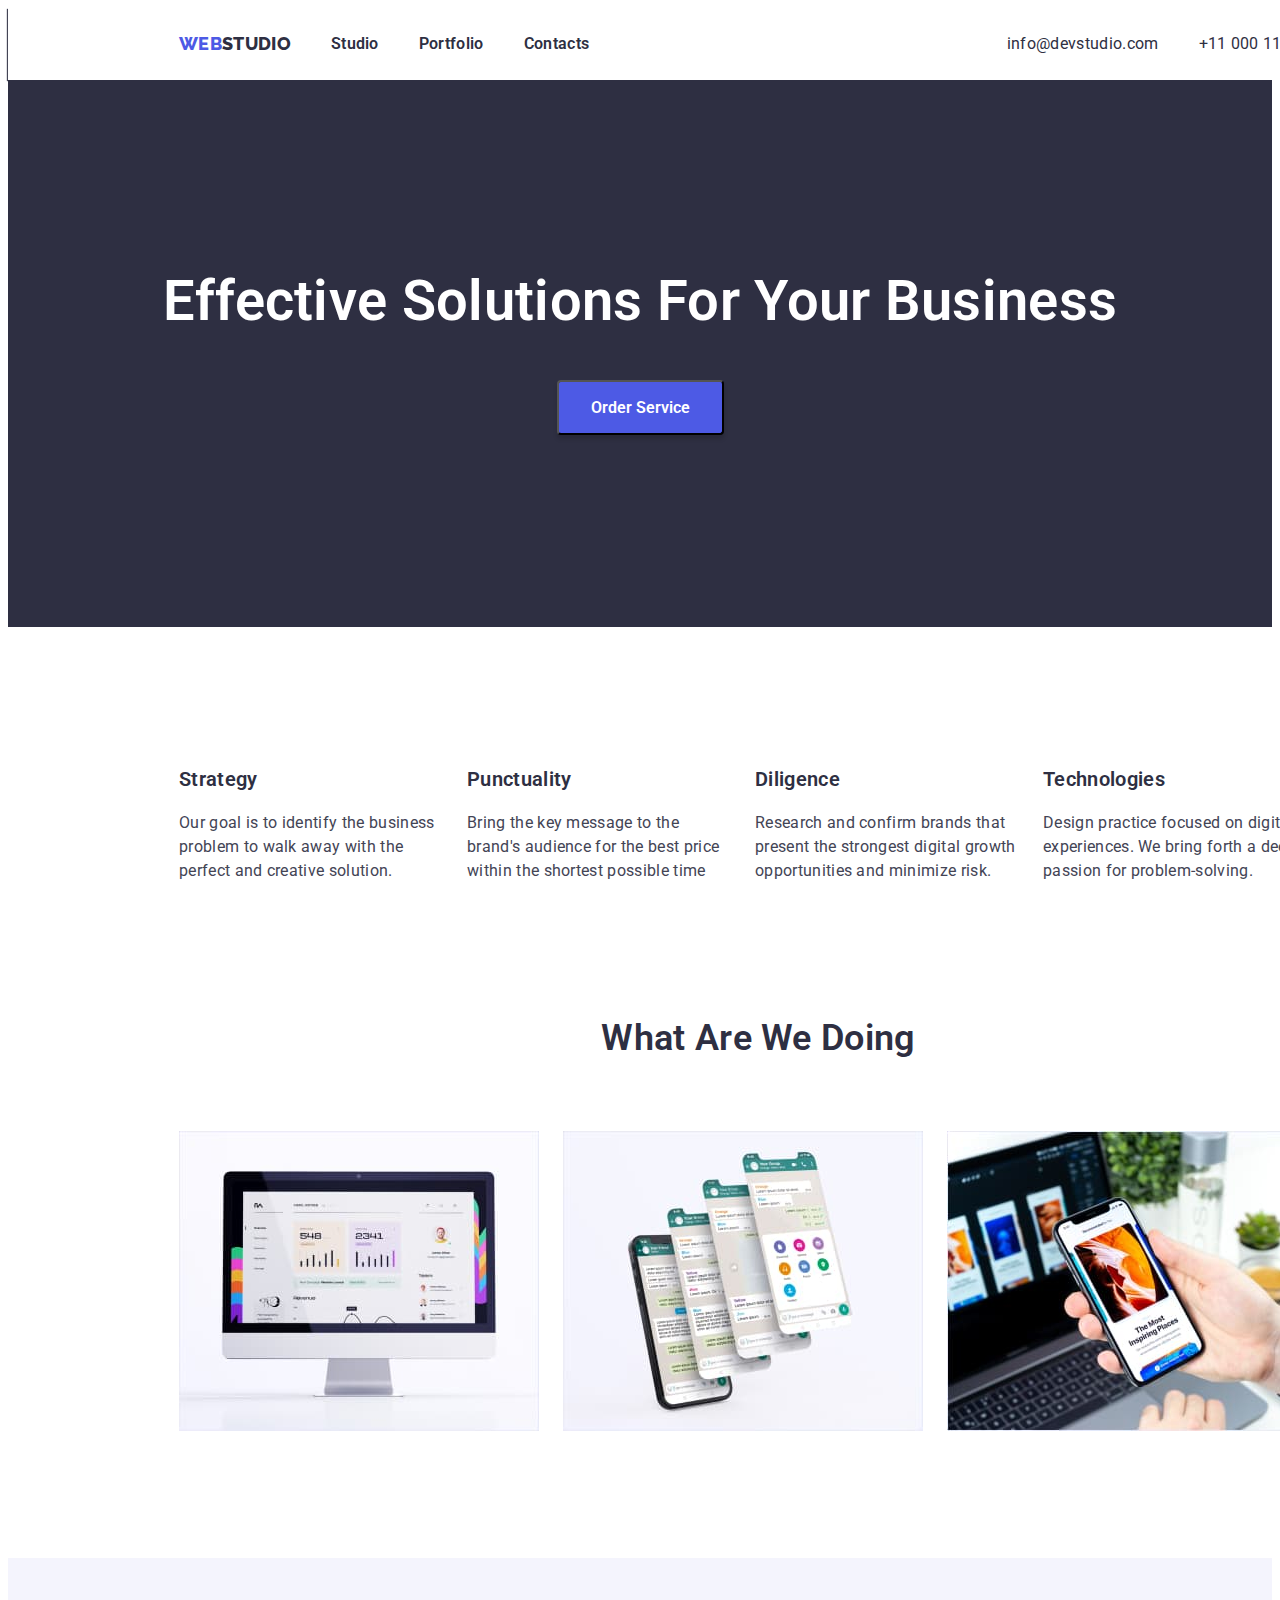
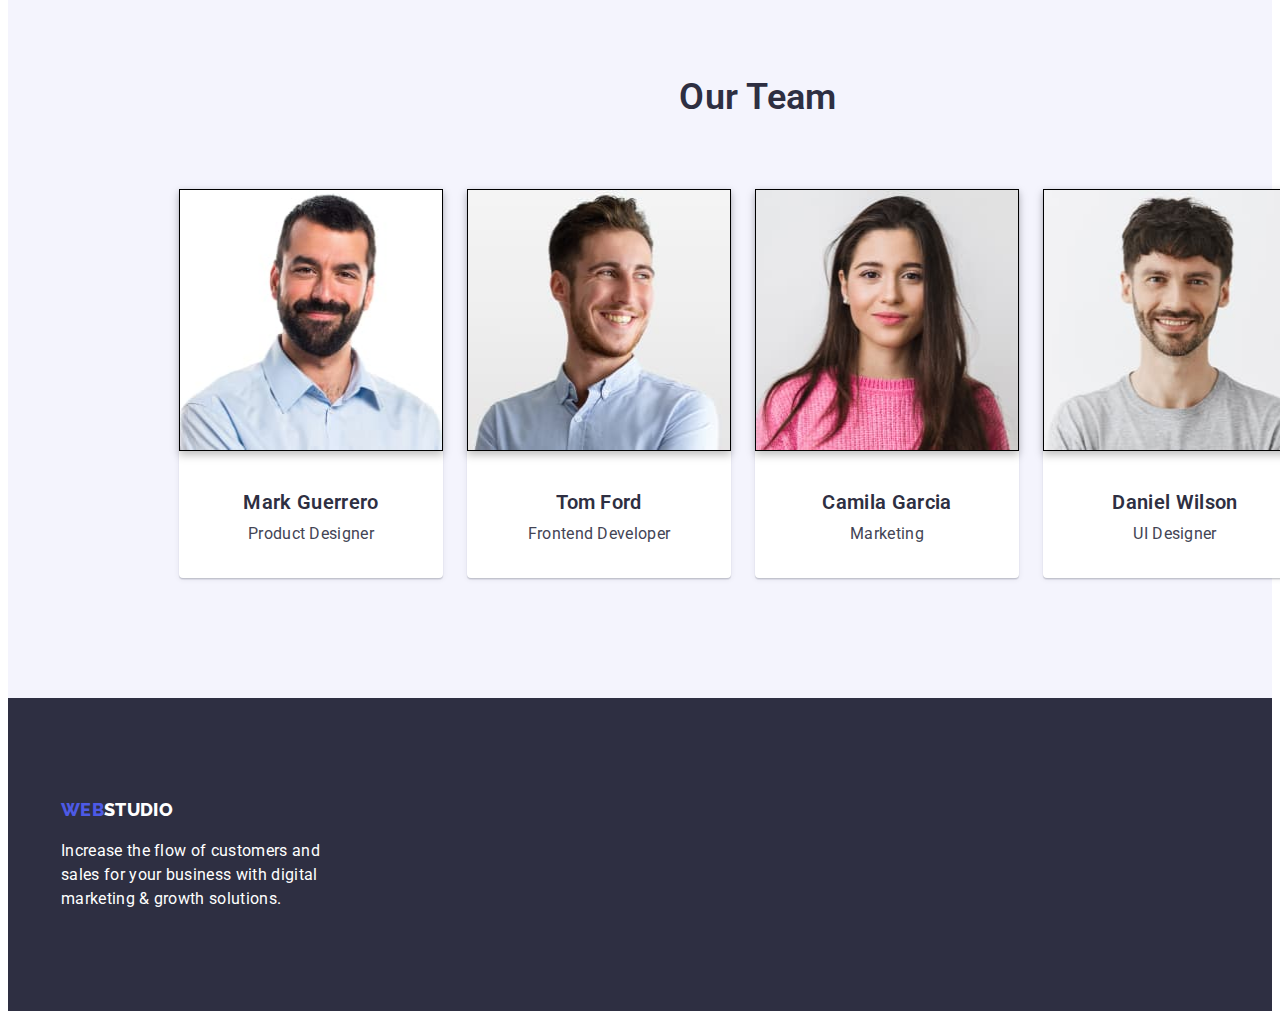
==== commit 56e33810: "Доработка 25.12" ====
--- a/index.html
+++ b/index.html
@@ -20,43 +20,40 @@
   </head>
   <body>
     <header class="header">
-      <div class="container">
-        <div class="header-main">
-          <nav class="main-nav">
-            <a href="index.html" class="logo"
-              ><span class="logo-style">Web</span>Studio</a
+      <div class="container header-main">
+        <nav class="main-nav">
+          <a href="index.html" class="logo"
+            ><span class="logo-style">Web</span>Studio</a
+          >
+          <ul class="navigation">
+            <li class="item">
+              <a href="index.html" class="navigation-link">Studio</a>
+            </li>
+            <li class="item">
+              <a href="portfolio.html" class="navigation-link">Portfolio</a>
+            </li>
+            <li class="item">
+              <a href="#" class="navigation-link">Contacts</a>
+            </li>
+          </ul>
+        </nav>
+
+        <ul class="contact">
+          <li class="contact-item">
+            <a href="mailto:info@devstudio.com" class="contact-link"
+              >info@devstudio.com</a
             >
-            <ul class="navigation">
-              <li class="item">
-                <a href="index.html" class="navigation-link">Studio</a>
-              </li>
-              <li class="item">
-                <a href="portfolio.html" class="navigation-link">Portfolio</a>
-              </li>
-              <li class="item">
-                <a href="#" class="navigation-link">Contacts</a>
-              </li>
-            </ul>
-          </nav>
-
-          <ul class="contact">
-            <li class="contact-item">
-              <a href="mailto:info@devstudio.com" class="contact-link"
-                >info@devstudio.com</a
-              >
-            </li>
-            <li class="contact-item">
-              <a href="tel:+110001111111" class="contact-link"
-                >+11 000 111 11 11</a
-              >
-            </li>
-          </ul>
-        </div>
+          </li>
+          <li class="contact-item">
+            <a href="tel:+110001111111" class="contact-link"
+              >+11 000 111 11 11</a
+            >
+          </li>
+        </ul>
       </div>
     </header>
-      
-  <main>
-
+
+    <main>
       <section class="main">
         <div class="container">
           <h1 class="hero-title">Effective solutions for your business</h1>
@@ -102,6 +99,7 @@
           </ul>
         </div>
       </section>
+
       <section class="offers">
         <div class="container">
           <h2 class="offers-title">What are we doing</h2>
@@ -135,6 +133,7 @@
           </ul>
         </div>
       </section>
+
       <section class="team-style">
         <div class="container">
           <h2 class="team">Our team</h2>
@@ -198,6 +197,7 @@
         </div>
       </section>
     </main>
+
     <footer class="footer">
       <div class="container">
         <a href="index.html" class="logo-footer"
--- a/css/styles.css
+++ b/css/styles.css
@@ -11,7 +11,6 @@
   width: 1158px;
   margin: 0 auto;
   padding: 0 15px;
-
 }
 
 body {
@@ -22,32 +21,34 @@
   letter-spacing: 0.02em;
   color: var(--body-text);
   background-color: var(--white-color);
- 
-}
+}
+
 ul {
   list-style: none;
 }
+
 button {
   font-family: inherit;
   cursor: pointer;
   background-color: var(--light-background);
   color: var(--active-color);
 }
+
 button:hover,
 button:focus,
 button:active {
   background-color: var(--active-color);
   color: var(--light-background);
-}
+} 
+
 /*HEADER*/
 .header {
-  /*display: flex;
-  align-items: center;*/
   padding-left: 156px;
   padding-right: 156px;
   margin: 0;
   box-shadow: -1px 1px 1px var(--body-text);
 }
+
 .header-main {
   display: flex;
   align-items: center;
@@ -60,6 +61,7 @@
   line-height: 1.3;
   color: var(--dark-color);
   text-decoration: none;
+  text-transform: uppercase;
 }
 
 .logo:active,
@@ -71,11 +73,13 @@
 .logo-style {
   color: var(--active-color);
 }
+
 .navigation {
   display: flex;
   margin-top: 0;
   margin-bottom: 0;
 }
+
 .navigation .item + .item {
   margin-left: 40px;
 }
@@ -83,7 +87,7 @@
 .main-nav {
   display: flex;
   align-items: center;
- padding-top: 24px;
+  padding-top: 24px;
   padding-bottom: 24px;
 }
 
@@ -96,6 +100,7 @@
   padding-bottom: 24px;
   padding-top: 24px;
 }
+
 .navigation-link:hover,
 .navigation-link:focus,
 .navigation-link:active {
@@ -108,6 +113,7 @@
   margin-top: 0;
   margin-bottom: 0;
 }
+
 .contact .contact-item + .contact-item {
   margin-left: 40px;
 }
@@ -121,6 +127,7 @@
   padding-bottom: 24px;
   padding-top: 24px;
 }
+
 .contact-link:active,
 .contact-link:focus,
 .contact-link:hover {
@@ -130,9 +137,10 @@
 /*SECTION 1/1*/
 
 .main {
-  padding: 192px 474px;
+  padding: 192px 0;
   background-color: var(--dark-color);
 }
+
 .hero-title {
   font-weight: 600;
   font-size: 56px;
@@ -143,6 +151,7 @@
   margin-top: 0;
   text-transform: capitalize;
 }
+
 .hero-button {
   padding: 16px 32px;
   font-weight: 600;
@@ -157,11 +166,13 @@
   background-color: var(--active-color);
   color: var(--white-color);
 }
+
 .hero-button:hover,
-.hero-button:focus{
+.hero-button:focus {
   background-color: var(--white-color);
   color: var(--active-color);
 }
+
 /*SECTION 2/1*/
 .item-principle {
   padding-top: 120px;
@@ -169,21 +180,26 @@
   padding-left: 156px;
   margin: 0;
 }
+
 .principle .principle-style + .principle-style {
   margin-left: 24px;
 }
+
 .principle {
   display: flex;
   padding-left: 0;
   margin-top: 0;
   margin-bottom: 0;
 }
+
 .hidden {
   display: none;
 }
+
 .principle-style {
   max-width: 264px;
 }
+
 .principle-title {
   font-weight: 600;
   font-size: 20px;
@@ -198,6 +214,7 @@
   padding-bottom: 120px;
   margin: 0;
 }
+
 .offers-title {
   font-weight: 600;
   font-size: 36px;
@@ -208,12 +225,14 @@
   margin-top: 0;
   text-transform: capitalize;
 }
+
 .offers-style {
   display: flex;
   padding-left: 0;
   margin-top: 0;
   margin-bottom: 0;
 }
+
 .offers-style .offer + .offer {
   margin-left: 24px;
 }
@@ -223,6 +242,7 @@
   padding: 120px 156px;
   background-color: var(--light-background);
 }
+
 .team {
   font-weight: 600;
   font-size: 36px;
@@ -231,7 +251,9 @@
   text-align: center;
   margin-bottom: 72px;
   text-transform: capitalize;
-}
+  margin-top: 0;
+}
+
 .team-title {
   font-weight: 600;
   font-size: 20px;
@@ -240,27 +262,38 @@
   margin: 0;
   text-align: center;
 }
+
 .team-container {
   display: flex;
   padding-left: 0;
-}
+  margin-top: 0;
+  margin-bottom: 0;
+}
+
 .team-container .members + .members {
   margin-left: 24px;
 }
+
 .members {
   background-color: var(--white-color);
-}
+  box-shadow: 0px 1px 6px rgba(46, 47, 66, 0.08),
+    0px 1px 1px rgba(46, 47, 66, 0.16), 0px 2px 1px rgba(46, 47, 66, 0.08);
+  border-radius: 0px 0px 4px 4px;
+}
+
 .main-team {
   margin: 0;
   text-align: center;
   margin-top: 8px;
 }
+
 .team-description {
   padding: 32px 58px;
 }
-.photo{
+
+.photo {
   border: 1px solid #000000;
-filter: drop-shadow(0px 4px 4px rgba(0, 0, 0, 0.25));
+  filter: drop-shadow(0px 4px 4px rgba(0, 0, 0, 0.25));
 }
 /*- - - - - -*/
 
@@ -297,6 +330,7 @@
   padding-left: 0;
   margin: 0;
 }
+
 .cards {
   margin-right: 24px;
   margin-bottom: 48px;
@@ -304,9 +338,11 @@
   box-shadow: 0px 1px 6px rgba(46, 47, 66, 0.08);
   background-color: var(--white-color);
 }
+
 .cards:nth-child(3n) {
   margin-right: 0;
 }
+
 .cards:nth-last-child(-n + 3) {
   margin-bottom: 0;
 }
@@ -318,10 +354,12 @@
   color: var(--dark-color);
   margin: 0;
 }
+
 .card-text {
   margin: 0;
   margin-top: 8px;
 }
+
 .card-description {
   padding-top: 32px;
   padding-left: 16px;
@@ -331,9 +369,11 @@
 /*FOOTER*/
 
 .footer {
-  padding: 117px 774px 83px 156px;
   background-color: var(--dark-color);
-}
+  padding-top: 100px;
+  padding-bottom: 100px;
+}
+
 .logo-footer {
   font-family: "Raleway";
   font-weight: 800;
@@ -341,14 +381,18 @@
   line-height: 1.3;
   color: var(--white-color);
   text-decoration: none;
-}
+  text-transform: uppercase;
+}
+
 .logo-footer:active,
 .logo-footer:hover,
 .logo-footer:focus {
   color: var(--active-color);
 }
+
 .text-footer {
   color: var(--white-color);
-  display: block;
   max-width: 264px;
-}
+  margin-top: 16px;
+  margin-bottom: 0;
+}
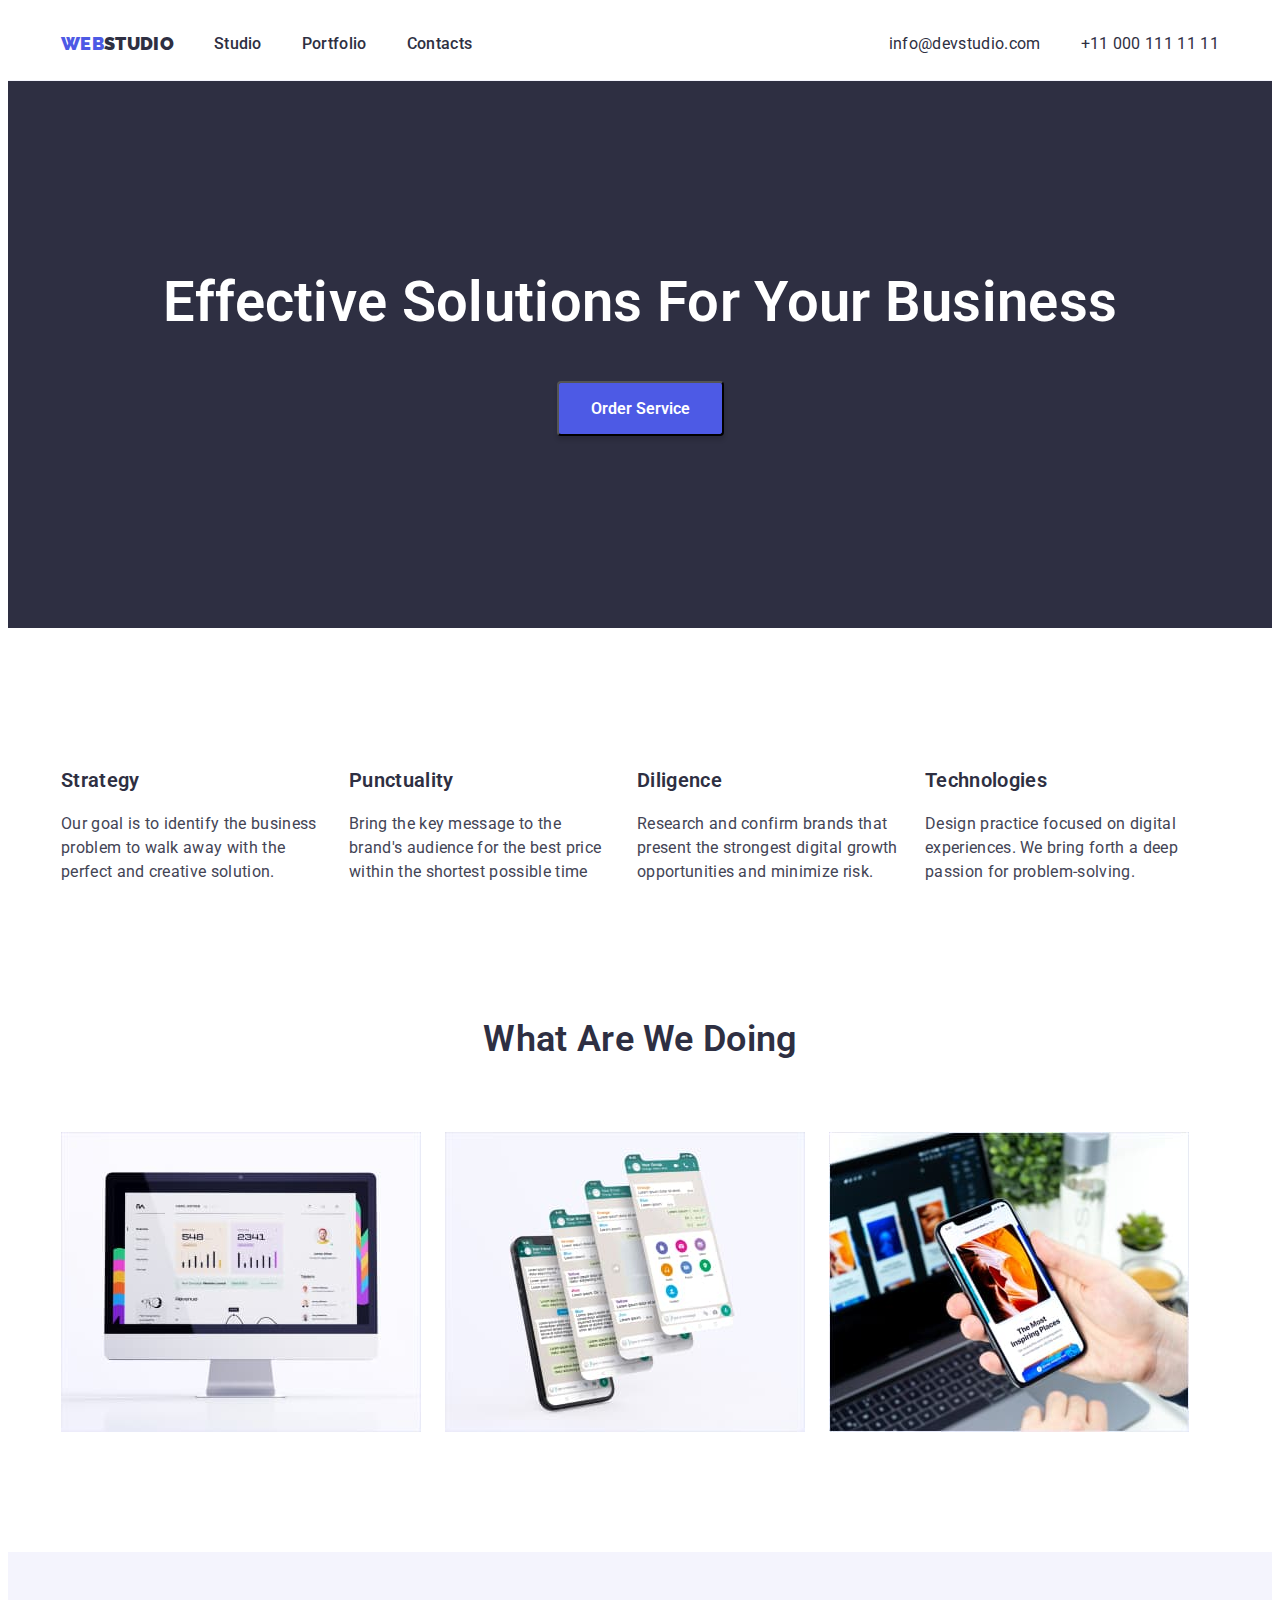
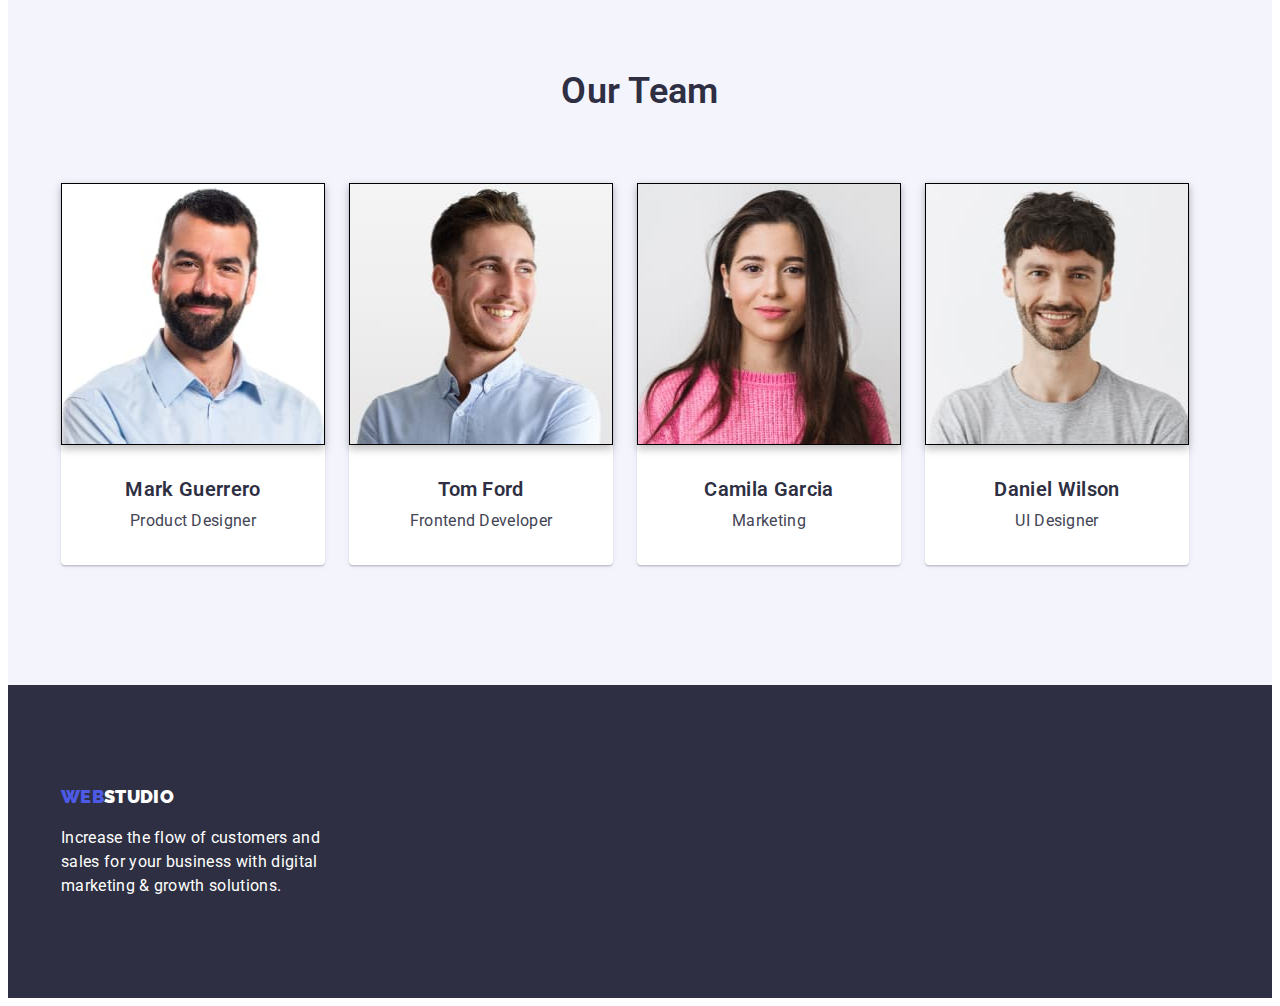
==== commit 05bd2625: "ще одно доопрацювання" ====
--- a/index.html
+++ b/index.html
@@ -12,7 +12,7 @@
       referrerpolicy="no-referrer"
     />
     <link
-      href="https://fonts.googleapis.com/css2?family=Raleway:wght@700&family=Roboto:ital,wght@0,400;0,500;0,900;1,700&display=swap"
+      href="https://fonts.googleapis.com/css2?family=Raleway:wght@900&family=Roboto:ital,wght@0,400;0,500;0,900;1,700&display=swap"
       rel="stylesheet"
     />
     <link href="css/styles.css" rel="stylesheet" />
@@ -54,14 +54,14 @@
     </header>
 
     <main>
-      <section class="main">
+      <section class="main section">
         <div class="container">
           <h1 class="hero-title">Effective solutions for your business</h1>
           <button type="button" class="hero-button">Order Service</button>
         </div>
       </section>
 
-      <section class="item-principle">
+      <section class="item-principle section">
         <div class="container">
           <h2 class="hidden">Our principles</h2>
           <ul class="principle">
@@ -100,7 +100,7 @@
         </div>
       </section>
 
-      <section class="offers">
+      <section class="offers section ">
         <div class="container">
           <h2 class="offers-title">What are we doing</h2>
           <ul class="offers-style">
@@ -134,7 +134,7 @@
         </div>
       </section>
 
-      <section class="team-style">
+      <section class="team-style section">
         <div class="container">
           <h2 class="team">Our team</h2>
           <ul class="team-container">
@@ -198,7 +198,7 @@
       </section>
     </main>
 
-    <footer class="footer">
+    <footer class="footer section">
       <div class="container">
         <a href="index.html" class="logo-footer"
           ><span class="logo-style">Web</span>Studio</a
--- a/css/styles.css
+++ b/css/styles.css
@@ -21,6 +21,11 @@
   letter-spacing: 0.02em;
   color: var(--body-text);
   background-color: var(--white-color);
+  text-decoration: none;
+}
+
+img{
+  display: block;
 }
 
 ul {
@@ -39,14 +44,14 @@
 button:active {
   background-color: var(--active-color);
   color: var(--light-background);
-} 
+}
 
 /*HEADER*/
 .header {
-  padding-left: 156px;
-  padding-right: 156px;
-  margin: 0;
-  box-shadow: -1px 1px 1px var(--body-text);
+  margin: 0;
+  border-bottom-width: 1px;
+  border-bottom-style:  solid;
+  border-bottom-color: var(--light-background);
 }
 
 .header-main {
@@ -56,7 +61,8 @@
 
 .logo {
   font-family: "Raleway";
-  font-weight: 800;
+
+  font-weight: 900;
   font-size: 18px;
   line-height: 1.3;
   color: var(--dark-color);
@@ -92,7 +98,7 @@
 }
 
 .navigation-link {
-  font-weight: 600;
+  font-weight: 500;
   font-size: 16px;
   line-height: 1.5;
   color: var(--dark-color);
@@ -135,7 +141,10 @@
 }
 
 /*SECTION 1/1*/
-
+.section {
+  padding-top: 120px;
+  padding-bottom: 120px;
+}
 .main {
   padding: 192px 0;
   background-color: var(--dark-color);
@@ -175,9 +184,7 @@
 
 /*SECTION 2/1*/
 .item-principle {
-  padding-top: 120px;
-  padding-right: 156px;
-  padding-left: 156px;
+  /*padding-top: 120px;*/
   margin: 0;
 }
 
@@ -208,10 +215,8 @@
 }
 
 .offers {
-  padding-top: 120px;
-  padding-left: 156px;
-  padding-right: 156px;
-  padding-bottom: 120px;
+   padding-top: 0;
+  
   margin: 0;
 }
 
@@ -239,7 +244,7 @@
 
 /*SECTION 3/1*/
 .team-style {
-  padding: 120px 156px;
+  /* padding: 120px 0;*/
   background-color: var(--light-background);
 }
 
@@ -299,11 +304,10 @@
 
 /* SECTION 2/2*/
 .secondary-main {
+  padding-top: 0;
   margin: 0;
   padding-top: 96px;
-  padding-bottom: 120px;
-  padding-left: 156px;
-  padding-right: 156px;
+  
 }
 
 .main-button {
@@ -312,6 +316,7 @@
   margin-bottom: 72px;
   padding-left: 0;
   justify-content: center;
+  
 }
 
 .main-button .btn-item + .btn-item {
@@ -322,6 +327,7 @@
   padding: 8px 16px;
   border-radius: 4px;
   border: 1px solid var(--body-text);
+  text-transform: capitalize;
 }
 
 .main-list {
@@ -334,11 +340,12 @@
 .cards {
   margin-right: 24px;
   margin-bottom: 48px;
-  border: 0.5px solid #f4f4fd;
-  box-shadow: 0px 1px 6px rgba(46, 47, 66, 0.08);
   background-color: var(--white-color);
 }
-
+ .cards:hover,
+ .cards:focus{
+  
+ }
 .cards:nth-child(3n) {
   margin-right: 0;
 }
@@ -353,17 +360,31 @@
   line-height: 1.2;
   color: var(--dark-color);
   margin: 0;
+  text-decoration: none;
 }
 
 .card-text {
   margin: 0;
   margin-top: 8px;
+  text-decoration: none;
 }
 
 .card-description {
   padding-top: 32px;
   padding-left: 16px;
   padding-bottom: 32px;
+  border-bottom-width: 1px;
+  border-bottom-style: solid;
+  border-bottom-color: var(--light-background);
+  border-right-width: 1px;
+  border-right-style: solid;
+  border-right-color:var(--light-background);
+  border-left-width: 1px;
+  border-left-style: solid;
+  border-left-color:var(--light-background);
+}
+.link{
+  text-decoration: none;
 }
 
 /*FOOTER*/
@@ -376,7 +397,7 @@
 
 .logo-footer {
   font-family: "Raleway";
-  font-weight: 800;
+  font-weight: 900;
   font-size: 18px;
   line-height: 1.3;
   color: var(--white-color);
